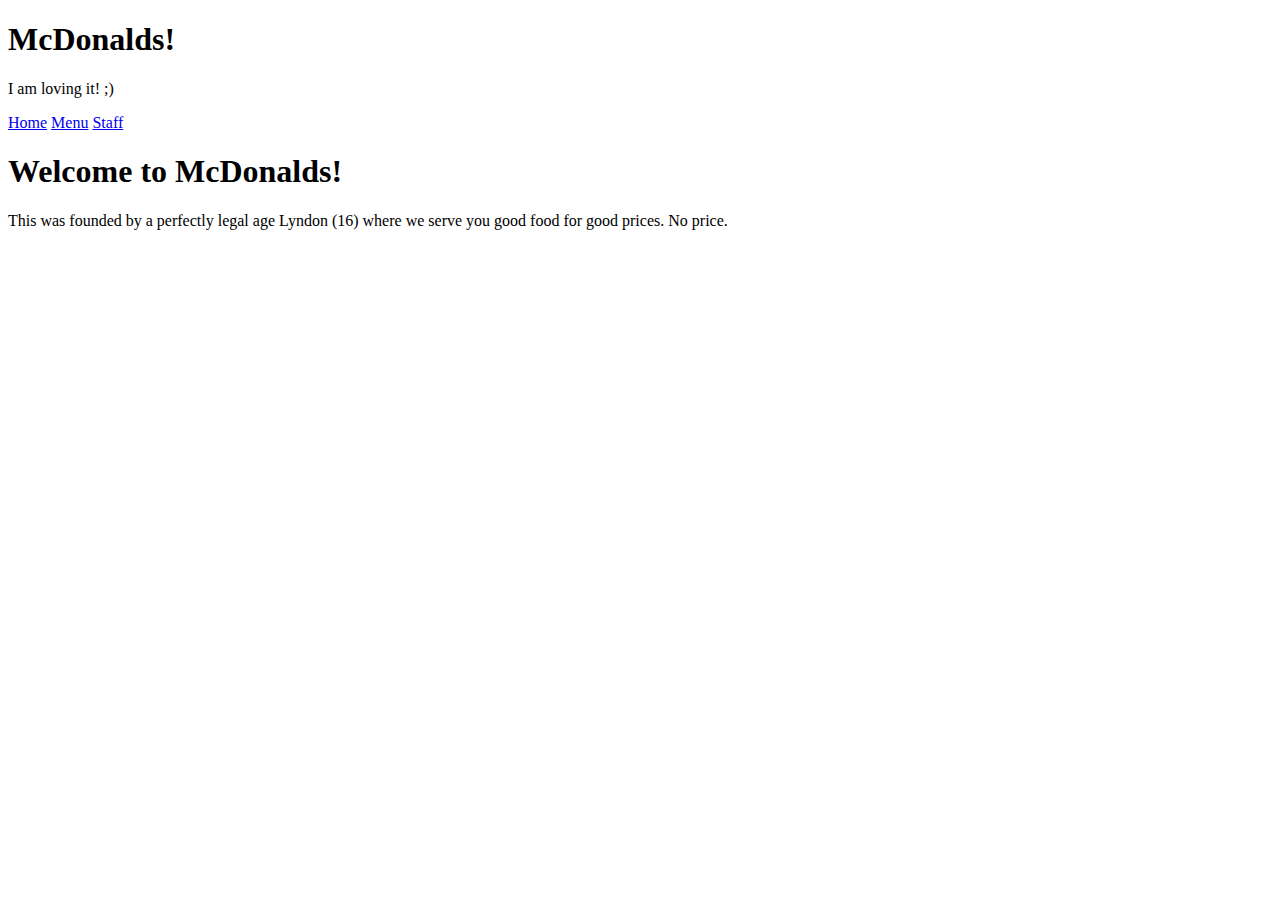
==== index.html @ 308a7124 "test" ====
<!DOCTYPE html>
<html lang="en">
<head>
    <meta charset="UTF-8">
    <meta http-equiv="X-UA-Compatible" content="IE=edge">
    <meta name="viewport" content="width=device-width, initial-scale=1.0">
    <link rel="stylesheet" src="styles.css"> 
    <title>McDonalds</title>
</head>
<body>
    <header>
        <h1>McDonalds!</h1>
        <p>I am loving it! ;)</p>
    </header>
    <nav>
        <a href="#">Home</a>
        <a href="#">Menu</a>
        <a href="#">Staff</a>
    </nav>
    <main>
        <h1>Welcome to McDonalds!</h1>
        <p>This was founded by a perfectly legal age Lyndon (16) where we serve you good food for good prices. No price.</p>
    </main>
    <script href="script.js"></script>
</body>
</html>
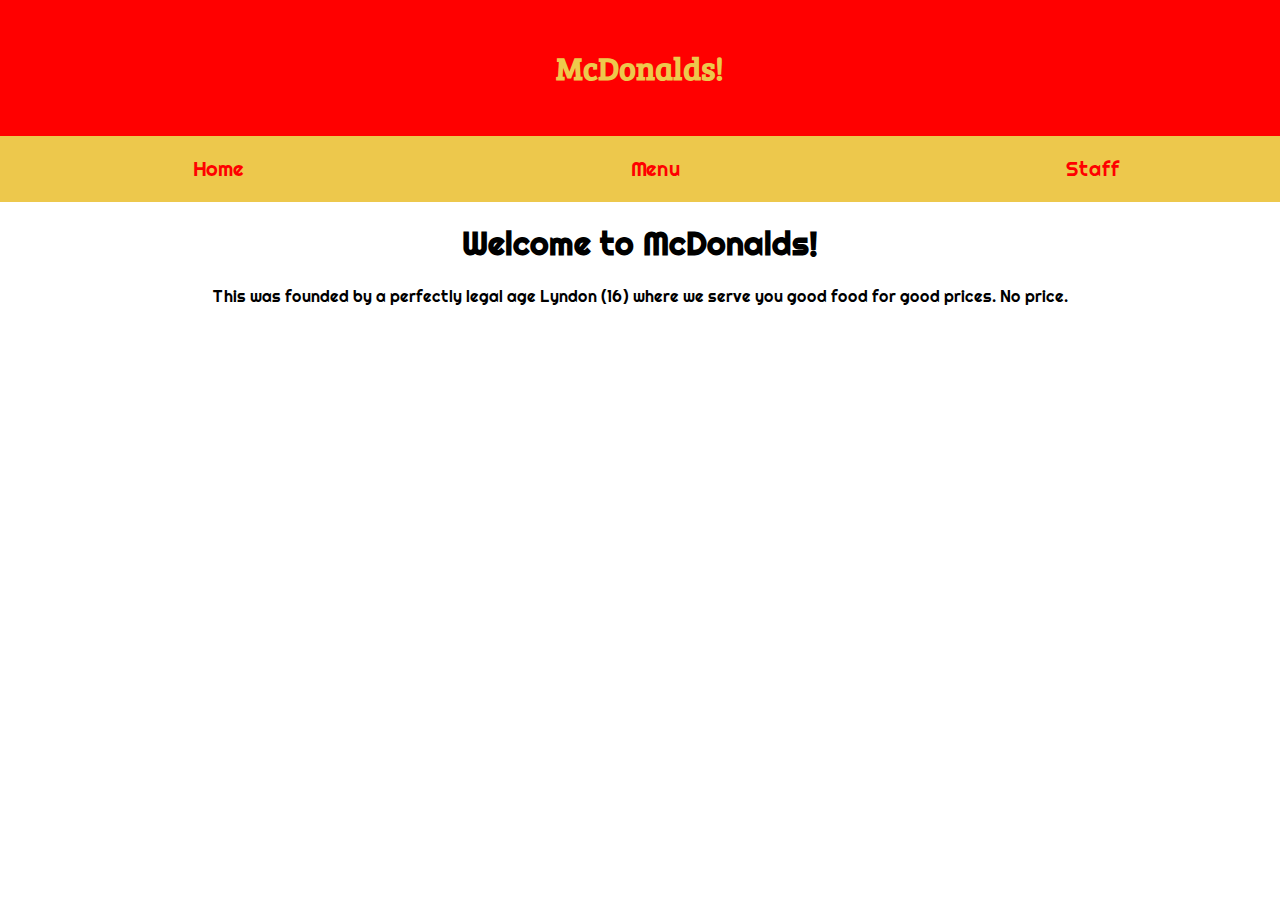
==== commit 9452769e: "Summary" ====
--- a/index.html
+++ b/index.html
@@ -4,13 +4,13 @@
     <meta charset="UTF-8">
     <meta http-equiv="X-UA-Compatible" content="IE=edge">
     <meta name="viewport" content="width=device-width, initial-scale=1.0">
-    <link rel="stylesheet" src="styles.css"> 
+    <link rel="stylesheet" href="styles.css"> 
     <title>McDonalds</title>
 </head>
 <body>
     <header>
         <h1>McDonalds!</h1>
-        <p>I am loving it! ;)</p>
+        <p id="animation">I am loving it! ;)</p>
     </header>
     <nav>
         <a href="#">Home</a>
@@ -21,6 +21,6 @@
         <h1>Welcome to McDonalds!</h1>
         <p>This was founded by a perfectly legal age Lyndon (16) where we serve you good food for good prices. No price.</p>
     </main>
-    <script href="script.js"></script>
+    <script src="script.js"></script>
 </body>
 </html>--- a/styles.css
+++ b/styles.css
@@ -0,0 +1,58 @@
+@import url('https://fonts.googleapis.com/css2?family=Bree+Serif&family=Righteous&display=swap');
+body {
+    font-family: 'Righteous', cursive;
+    margin: 0;
+    padding: 0;
+}
+header, main {
+    width: 100%;
+}
+header h1, main {
+    text-align: center;
+}
+header h1 {
+    font-family: 'Bree Serif', serif;
+}
+header {
+    color: #edc84c;
+    background-color: red;
+    padding: 25px 0;
+}
+#animation {
+    display: none;
+    position: relative;
+}
+#animation.perm {
+    left: 45%;
+    display: block;
+}
+header h1:hover ~ #animation:not(.perm) {
+    display: block;
+    animation: move 0.5s;
+    animation-fill-mode: forwards;
+}
+nav {
+    display: flex;
+    flex-direction: row;
+    justify-content: space-evenly;
+    position: sticky;
+}
+nav a {
+    min-width: calc(33% - 25px);
+    font-size: 20px;
+    background-color: #edc84c; 
+    color: red; 
+    padding: 20px;
+    text-align: center;
+    float: left;
+    text-decoration: none;
+    transition: 0.5s ease-in;
+}
+nav a:hover {
+    background-color: #ffd166;
+    font-size: 25px;
+}
+@keyframes move {
+    0% {left: 0%}
+    100% {left: 45%}
+}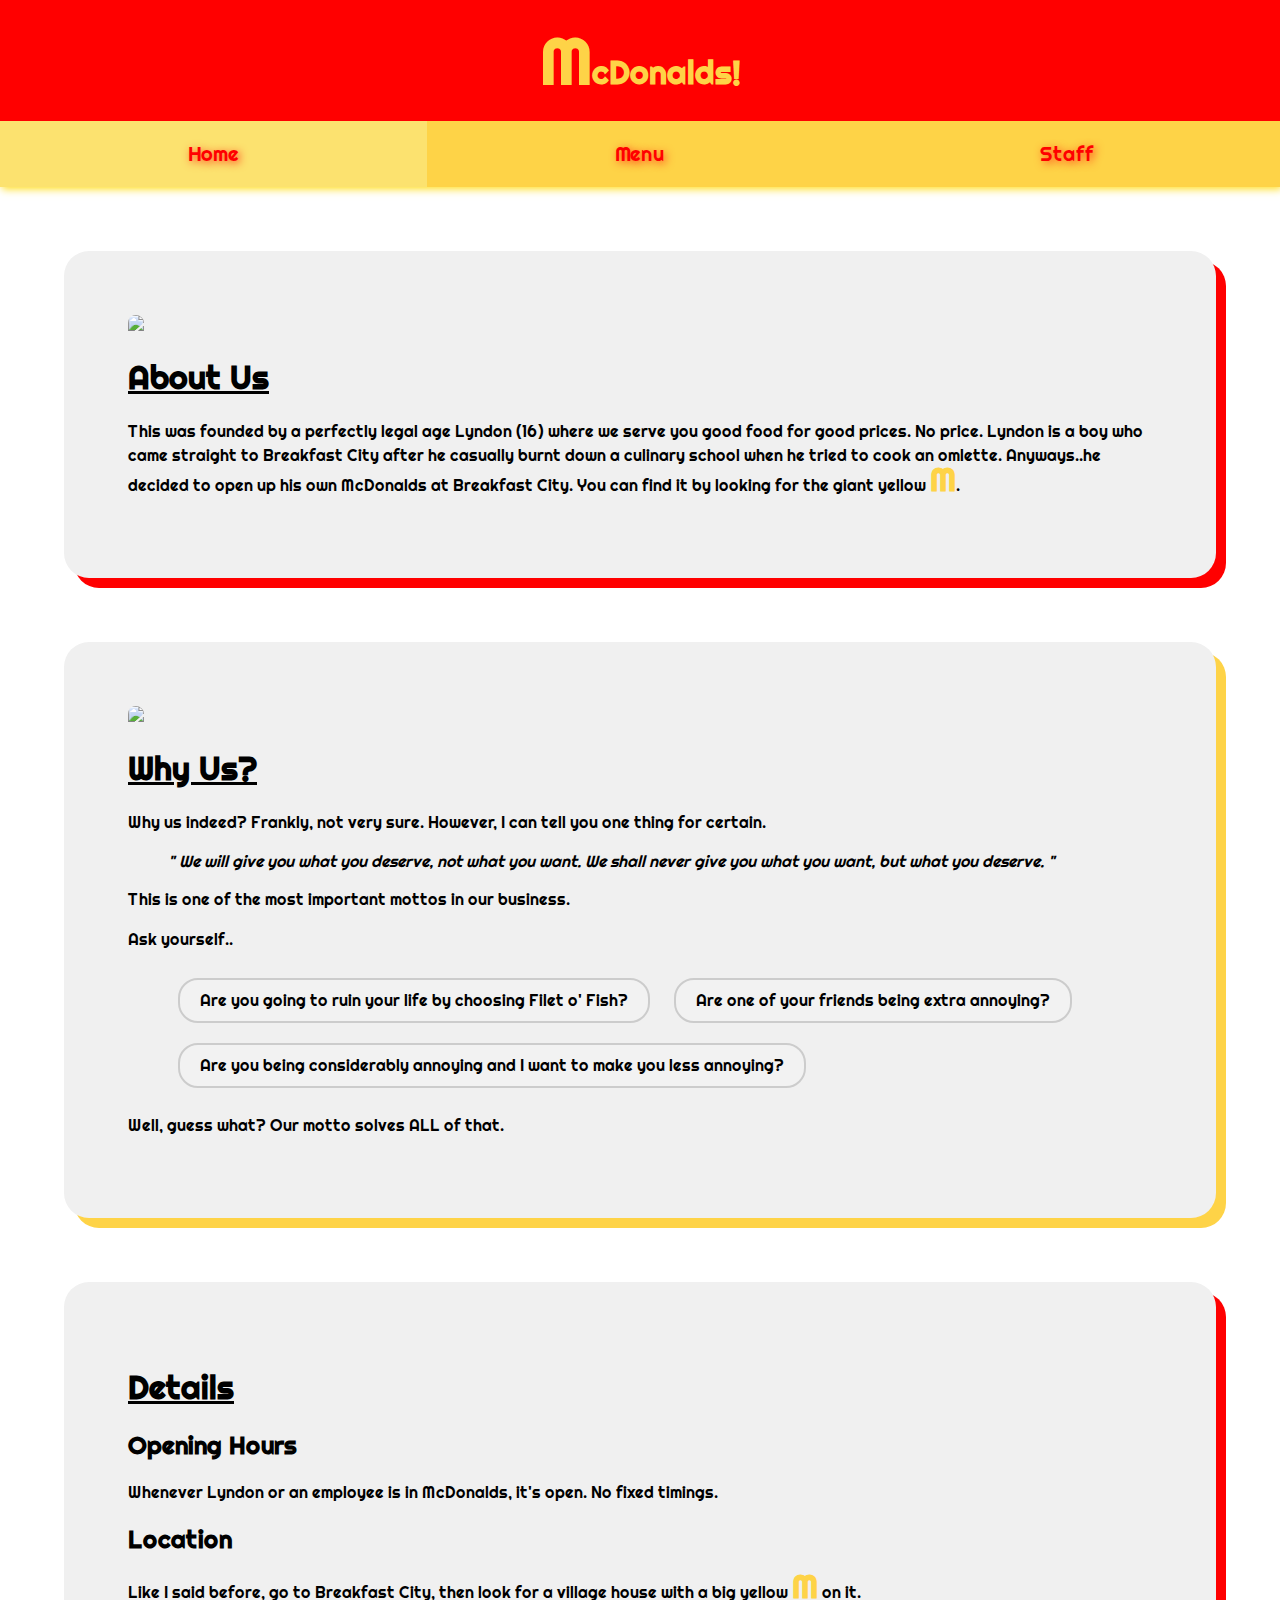
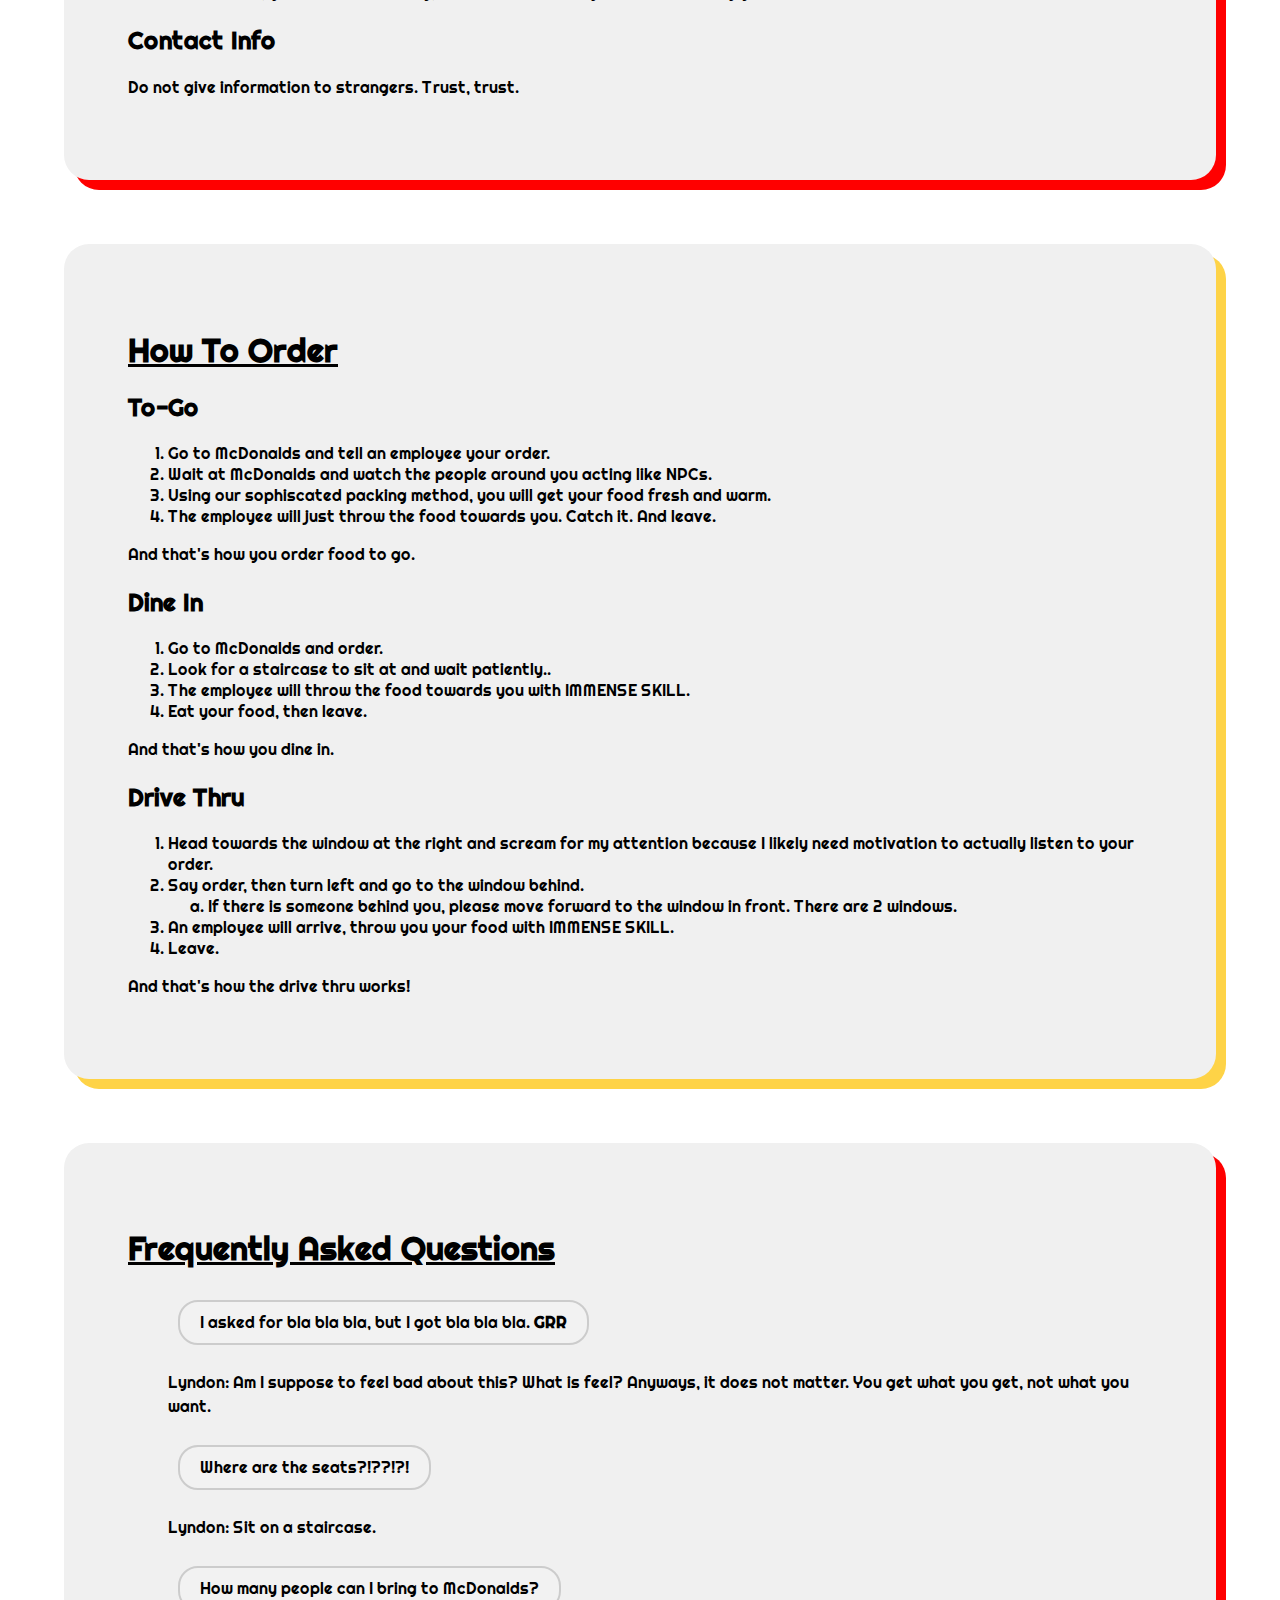
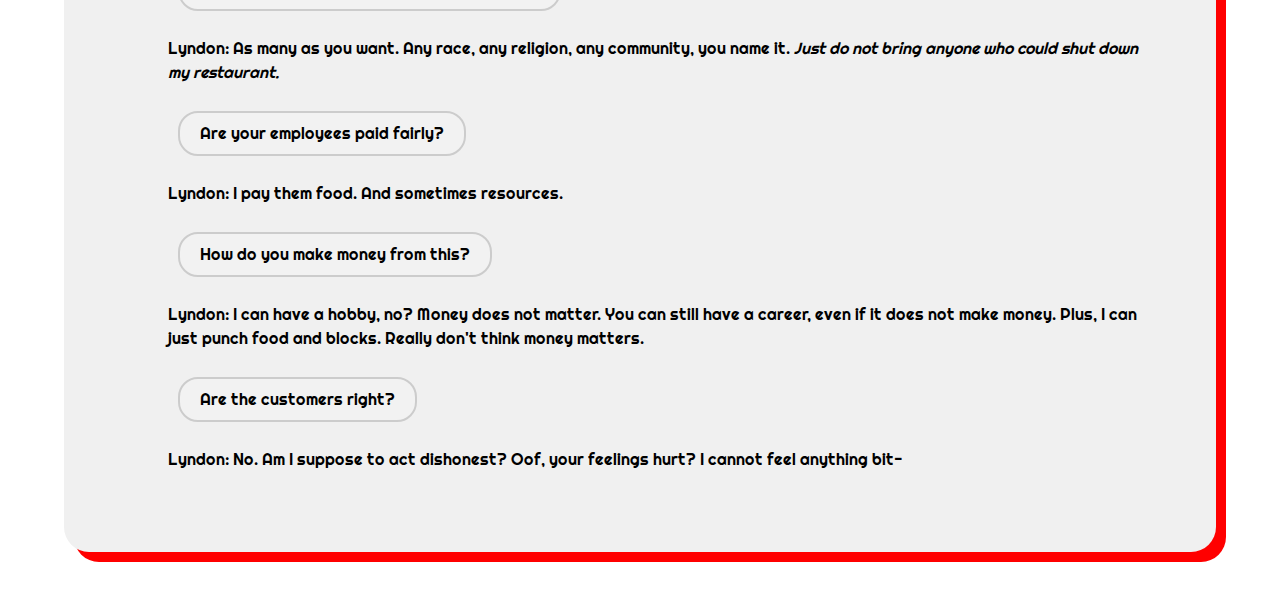
==== commit c7c2c07e: "McDonalds" ====
--- a/index.html
+++ b/index.html
@@ -9,17 +9,92 @@
 </head>
 <body>
     <header>
-        <h1>McDonalds!</h1>
-        <p id="animation">I am loving it! ;)</p>
+        <h1 id="title">McDonalds!</h1>
+        <p id="animation">You <b>will</b> be lovin' it! ;)</p>
     </header>
     <nav>
-        <a href="#">Home</a>
-        <a href="#">Menu</a>
-        <a href="#">Staff</a>
+        <a href="index.html" class="selected">Home</a>
+        <a href="menu.html">Menu</a>
+        <a href="staff.html">Staff</a>
     </nav>
     <main>
-        <h1>Welcome to McDonalds!</h1>
-        <p>This was founded by a perfectly legal age Lyndon (16) where we serve you good food for good prices. No price.</p>
+        <div class="index">
+            <img src="https://www.mcdonalds.com.sg/sites/default/files/2023-04/Landing%20Page%20-%20McD%20App.jpg">
+            <h1>About Us</h1>
+            <p>This was founded by a perfectly legal age Lyndon (16) where we serve you good food for good prices. No price. Lyndon is a boy who came straight to Breakfast City after he casually burnt down a culinary school when he tried to cook an omlette. Anyways..he decided to open up his own McDonalds at Breakfast City. You can find it by looking for the giant yellow <span>M</span>. </p>
+        </div>
+        <div>
+            <img src="https://static.vecteezy.com/system/resources/previews/012/174/061/non_2x/3d-question-mark-free-png.png">
+            <h1>Why Us?</h1>
+            <p>Why us indeed? Frankly, not very sure. However, I can tell you one thing for certain.</p>
+            <blockquote>
+                We will give you what you deserve, not what you want. We shall never give you what you want, but what you deserve.
+            </blockquote>
+            <p>This is one of the most important mottos in our business.</p>
+            <p>Ask yourself..</p>
+            <ul>
+                <li>Are you going to ruin your life by choosing Filet o' Fish?</li>
+                <li>Are one of your friends being extra annoying?</li>
+                <li>Are you being considerably annoying and I want to make you less annoying?</li>
+            </ul>
+            <p>Well, guess what? Our motto solves ALL of that.</p>
+        </div>
+        <div>
+            <h1>Details</h1>
+            <h2>Opening Hours</h2>
+            <p>Whenever Lyndon or an employee is in McDonalds, it's open. No fixed timings.</p>
+            <h2>Location</h2>
+            <p>Like I said before, go to Breakfast City, then look for a village house with a big yellow <span>M</span> on it.</p>
+            <h2>Contact Info</h2>
+            <p>Do not give information to strangers. Trust, trust.</p>
+        </div>
+        <div>
+            <h1>How To Order</h1>
+            <h2>To-Go</h2>
+            <ol>
+                <li>Go to McDonalds and tell an employee your order.</li>
+                <li>Wait at McDonalds and watch the people around you acting like NPCs.</li>
+                <li>Using our sophiscated packing method, you will get your food fresh and warm.</li>
+                <li>The employee will just throw the food towards you. Catch it. And leave.</li>
+            </ol>
+            <p>And that's how you order food to go.</p>
+            <h2>Dine In</h2>
+            <ol>
+                <li>Go to McDonalds and order.</li>
+                <li>Look for a staircase to sit at and wait patiently..</li>
+                <li>The employee will throw the food towards you with IMMENSE SKILL.</li>
+                <li>Eat your food, then leave.</li>
+            </ol>
+            <p>And that's how you dine in.</p>
+            <h2>Drive Thru</h2>
+            <ol>
+                <li>Head towards the window at the right and scream for my attention because I likely need motivation to actually listen to your order.</li>
+                <li>Say order, then turn left and go to the window behind.</li>
+                <ol type="a">
+                    <li>If there is someone behind you, please move forward to the window in front. There are 2 windows.</li>
+                </ol>
+                <li>An employee will arrive, throw you your food with IMMENSE SKILL.</li>
+                <li>Leave.</li>
+            </ol>
+            <p>And that's how the drive thru works!</p>
+        </div>
+        <div>
+            <h1>Frequently Asked Questions</h1>
+            <ul>
+                <li>I asked for bla bla bla, but I got bla bla bla. <b>GRR</b></li>
+                <p>Lyndon: Am I suppose to feel bad about this? What is feel? Anyways, it does not matter. You get what you get, not what you want.</p>
+                <li>Where are the seats?!??!?!</li>
+                <p>Lyndon: Sit on a staircase.</p>
+                <li>How many people can I bring to McDonalds?</li>
+                <p>Lyndon: As many as you want. Any race, any religion, any community, you name it. <i>Just do not bring anyone who could shut down my restaurant.</i></p>
+                <li>Are your employees paid fairly?</li>
+                <p>Lyndon: I pay them food. And sometimes resources.</p>
+                <li>How do you make money from this?</li>
+                <p>Lyndon: I can have a hobby, no? Money does not matter. You can still have a career, even if it does not make money. Plus, I can just punch food and blocks. Really don't think money matters.</p>
+                <li>Are the customers right?</li>
+                <p>Lyndon: No. Am I suppose to act dishonest? Oof, your feelings hurt? I cannot feel anything bit-</p>
+            </ul>
+        </div>
     </main>
     <script src="script.js"></script>
 </body>
--- a/styles.css
+++ b/styles.css
@@ -1,32 +1,38 @@
-@import url('https://fonts.googleapis.com/css2?family=Bree+Serif&family=Righteous&display=swap');
+@import url('https://fonts.googleapis.com/css2?family=Bree+Serif&family=Pacifico&family=Righteous&display=swap');
 body {
     font-family: 'Righteous', cursive;
     margin: 0;
     padding: 0;
 }
 header, main {
-    width: 100%;
+    display: inline-block;
+    width: 100%;
+    height: 100%;
 }
 header h1, main {
     text-align: center;
 }
-header h1 {
-    font-family: 'Bree Serif', serif;
-}
 header {
-    color: #edc84c;
+    color: #fed347;
     background-color: red;
-    padding: 25px 0;
+    padding: 20px 0;
 }
 #animation {
     display: none;
     position: relative;
 }
 #animation.perm {
-    left: 45%;
+    text-align: center;
     display: block;
 }
-header h1:hover ~ #animation:not(.perm) {
+#title::first-letter {
+    font-size: 4rem;
+}
+#title {
+    width: 205px;
+    margin: auto;
+}
+#title:hover + #animation:not(.perm) {
     display: block;
     animation: move 0.5s;
     animation-fill-mode: forwards;
@@ -35,16 +41,18 @@
     display: flex;
     flex-direction: row;
     justify-content: space-evenly;
-    position: sticky;
+    align-items: stretch;
+    width: 100%;
+    box-shadow: 2px 2px 8px #ffdd19;;
 }
 nav a {
-    min-width: calc(33% - 25px);
+    flex: 33%;
     font-size: 20px;
-    background-color: #edc84c; 
+    background-color: #fed347; 
     color: red; 
+    text-shadow: 2px 2px 8px #ff4019;
     padding: 20px;
     text-align: center;
-    float: left;
     text-decoration: none;
     transition: 0.5s ease-in;
 }
@@ -55,4 +63,144 @@
 @keyframes move {
     0% {left: 0%}
     100% {left: 45%}
+}
+main > div:not(.employee, #employees) {
+    margin: 5%;
+    border-radius: 25px; 
+    padding: 5%;
+    background-color: #f0f0f0;
+    text-align: left;
+}
+main>div:nth-child(2n-1):not(.employee, #employees) {
+    box-shadow: 10px 10px red;
+}
+main > div:nth-child(2n):not(.employee, #employees) {
+    box-shadow: 10px 10px #fed347;
+}
+main h1, .menu h3 {
+    text-decoration: underline;
+}
+main p {
+    line-height: 1.5em;
+}
+div:not(.employee) > img {
+    width: 100%;
+    height: auto;
+    margin: 0;
+    border-radius: 25px 25px 0 0;
+}
+div:not(.employee):nth-child(2) img {
+    width: 70%;
+    height: auto;
+    margin: auto;
+}
+div:not(.menu) span {
+    color: #fed347;
+    font-size: 2rem;
+    font-weight: bold;
+}
+blockquote::before, blockquote::after {
+    content: '"';
+}
+blockquote {
+    font-style: italic;
+}
+ul li {
+  border: 2px solid #ccc;
+  border-radius: 20px;
+  padding: 10px 20px;
+  background-color: #f2f2f2;
+  display: inline-block;
+  margin: 10px;
+}
+.selected {
+    background-color: #fce26f;
+}
+.menu h1, .menu h2 {
+    text-align: center;
+}
+.menu {
+    font-family: 'Pacifico', cursive;
+}
+.asterisk1::after {
+    content: "*";
+    font-style: italic;
+}
+.asterisk2 {
+    font-size: 0.75rem;
+    line-height: 1em;
+}
+.asterisk2::before {
+    content: "*";
+}
+.menu span {
+    float: right;
+}
+#employees {
+    margin: 5%;
+    display: flex;
+    flex-wrap: wrap;
+    flex-direction: row;
+    justify-content: space-evenly;
+    column-gap: 5%;
+}
+.employee img {
+    width: 200px;
+}
+#employees .employee:nth-child(2n-1) img {
+    border: 10px outset red;
+    box-shadow: 5px 5px 5px #ff4019;
+}
+#employees .employee:nth-child(2n) img {
+    border: 10px outset #fed347;
+    box-shadow: 5px 5px 5px #ffdd19;
+}
+.employee h2 {
+    text-shadow: 2px 2px 8px #2e2d2d;
+}
+.month img {
+    width: 40%;
+    border: 10px ridge black;
+    box-shadow: 5px 5px 5px #2e2d2d;
+}
+.month {
+    margin: 15px 0;
+}
+.month h2 {
+    color: red;
+    text-shadow: 2px 2px 8px #ff4019;
+}
+.month p {
+    color: #fed347;
+    text-shadow: 2px 2px 8px #ffdd19;
+}
+input[type="text"], textarea {
+    display: block;
+    border: none;
+    border-radius: 5px;
+    background-color: #ff4747;
+    color: #ffdd19;
+    margin: 5px 0;
+    font-size: 20px;
+    width: 100%;
+    padding: 5px;
+    font-family: 'Righteous', cursive;
+}
+input[type="submit"] {
+    margin: auto;
+    background-color: #f0f0f0; 
+    width: 50%;
+    margin-left: 25%;
+    box-shadow: 5px 5px #fed347;
+    padding: 15px;
+    font-family: 'Righteous', cursive;
+}
+input[type="checkbox"] {
+    margin: 0 5px;
+}
+input:focus {
+    outline: 2px solid #ffdd19;
+}
+input[type="text"]::placeholder, textarea::placeholder {
+    color: #ffe699;
 }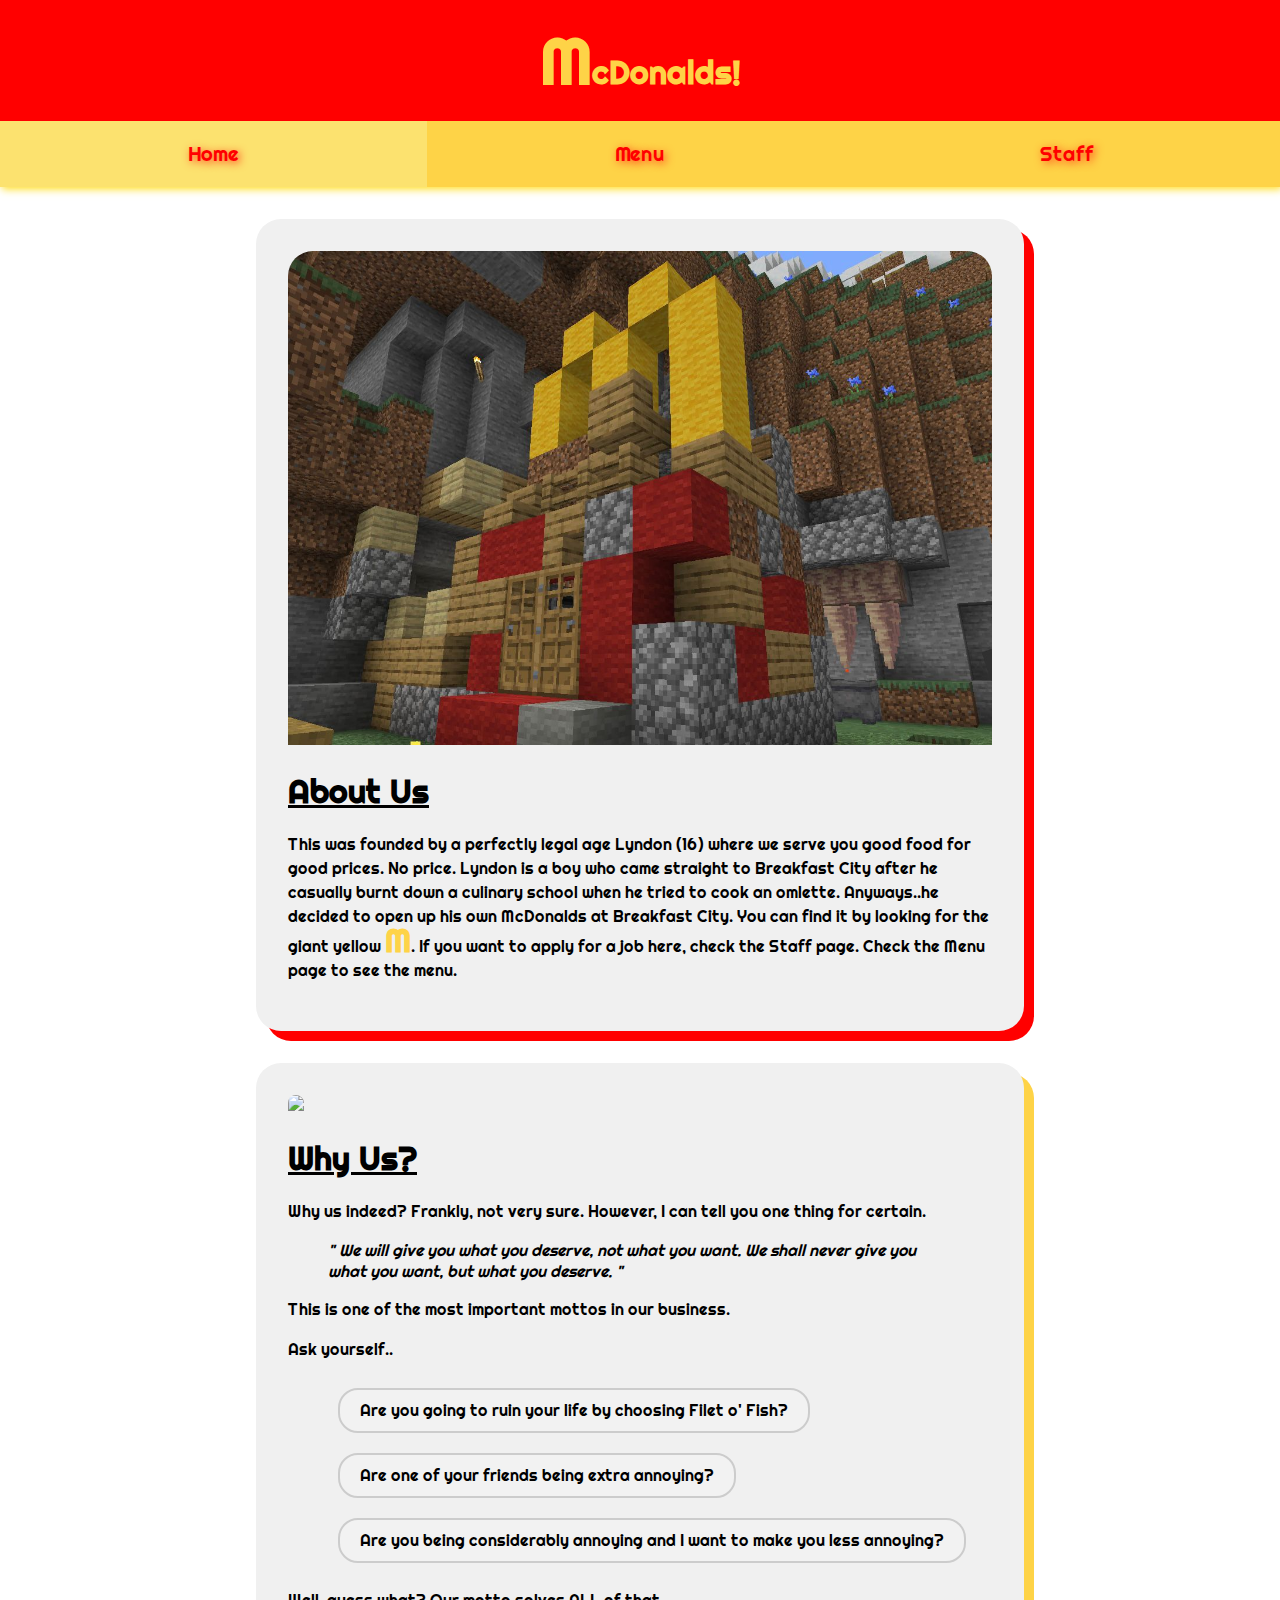
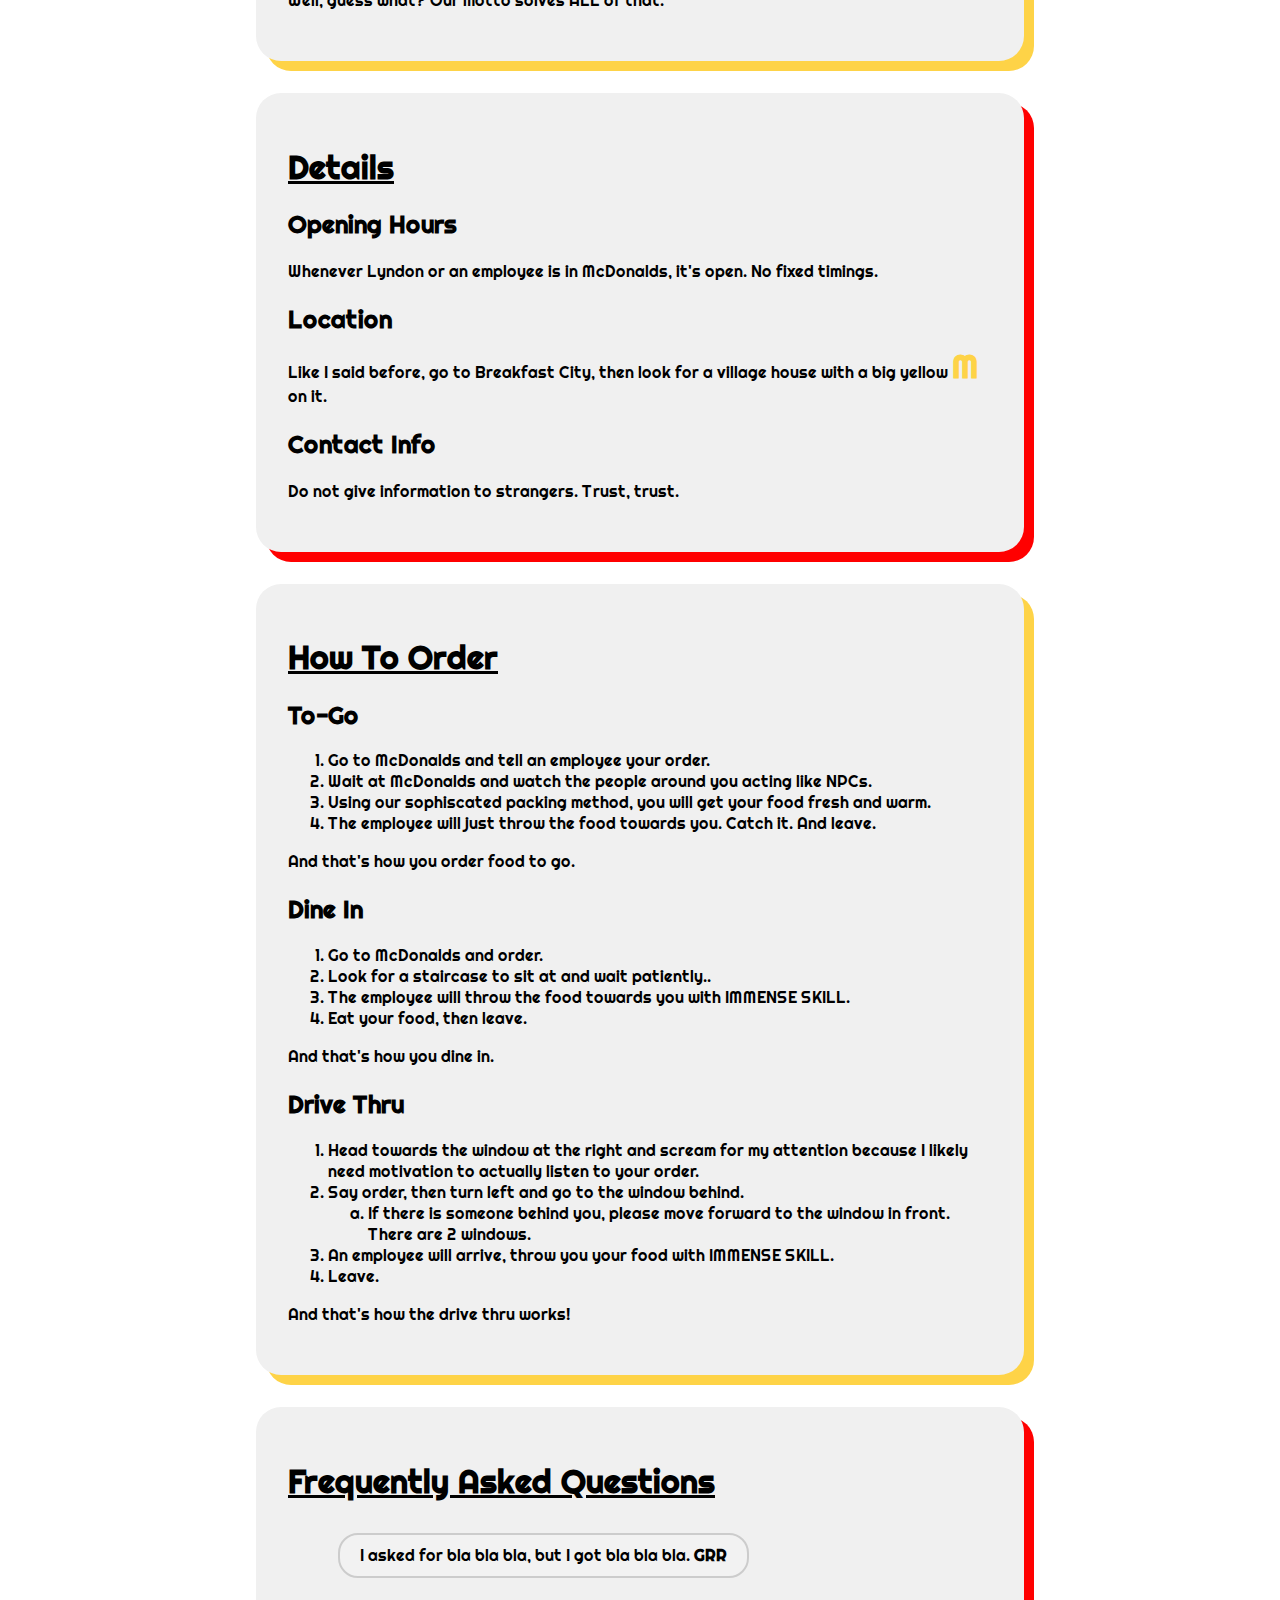
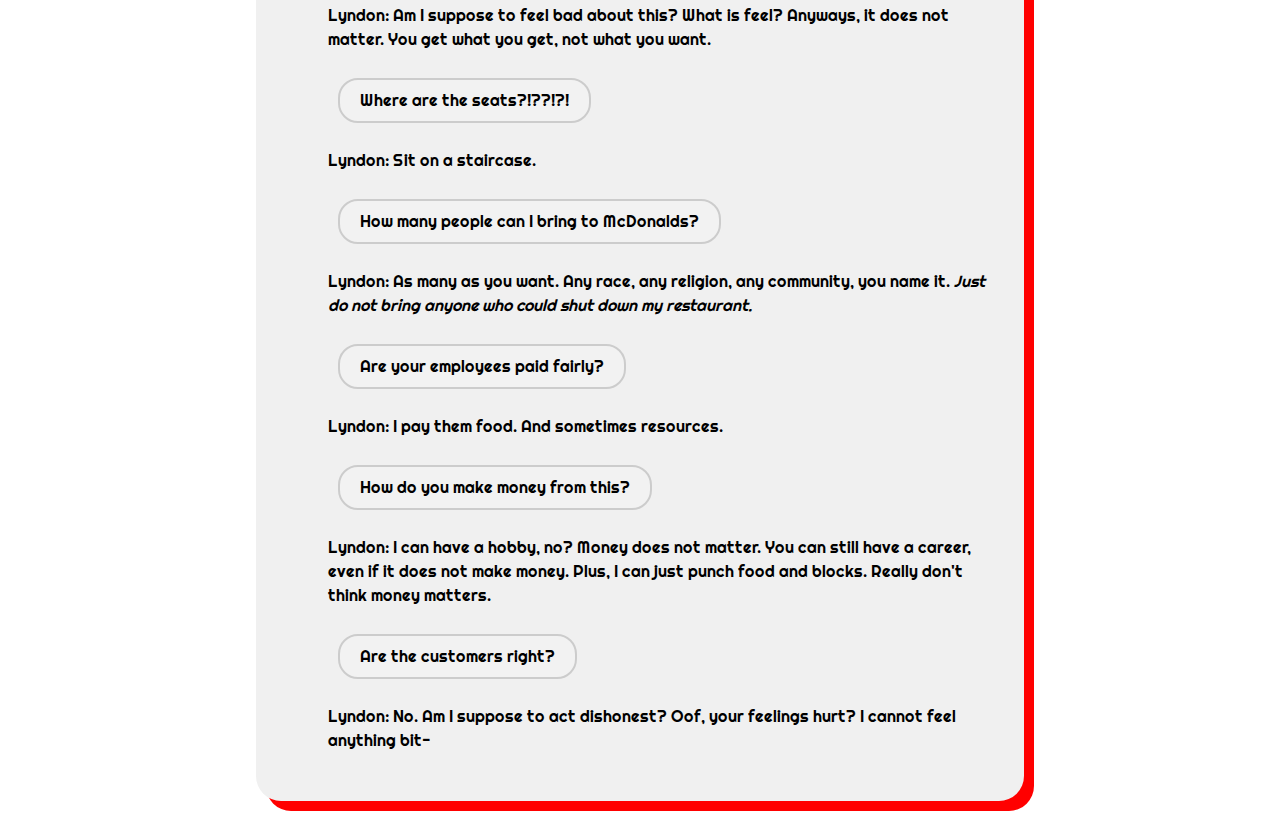
==== commit 37a533e3: "Summary" ====
--- a/index.html
+++ b/index.html
@@ -19,9 +19,9 @@
     </nav>
     <main>
         <div class="index">
-            <img src="https://www.mcdonalds.com.sg/sites/default/files/2023-04/Landing%20Page%20-%20McD%20App.jpg">
+            <img src="mcdonald.jpeg">
             <h1>About Us</h1>
-            <p>This was founded by a perfectly legal age Lyndon (16) where we serve you good food for good prices. No price. Lyndon is a boy who came straight to Breakfast City after he casually burnt down a culinary school when he tried to cook an omlette. Anyways..he decided to open up his own McDonalds at Breakfast City. You can find it by looking for the giant yellow <span>M</span>. </p>
+            <p>This was founded by a perfectly legal age Lyndon (16) where we serve you good food for good prices. No price. Lyndon is a boy who came straight to Breakfast City after he casually burnt down a culinary school when he tried to cook an omlette. Anyways..he decided to open up his own McDonalds at Breakfast City. You can find it by looking for the giant yellow <span>M</span>. If you want to apply for a job here, check the Staff page. Check the Menu page to see the menu.</p>
         </div>
         <div>
             <img src="https://static.vecteezy.com/system/resources/previews/012/174/061/non_2x/3d-question-mark-free-png.png">
--- a/styles.css
+++ b/styles.css
@@ -65,9 +65,9 @@
     100% {left: 45%}
 }
 main > div:not(.employee, #employees) {
-    margin: 5%;
+    margin: 2.5% 20%;
     border-radius: 25px; 
-    padding: 5%;
+    padding: 2.5%;
     background-color: #f0f0f0;
     text-align: left;
 }
@@ -85,6 +85,7 @@
 }
 div:not(.employee) > img {
     width: 100%;
+    text-align: center;
     height: auto;
     margin: 0;
     border-radius: 25px 25px 0 0;
